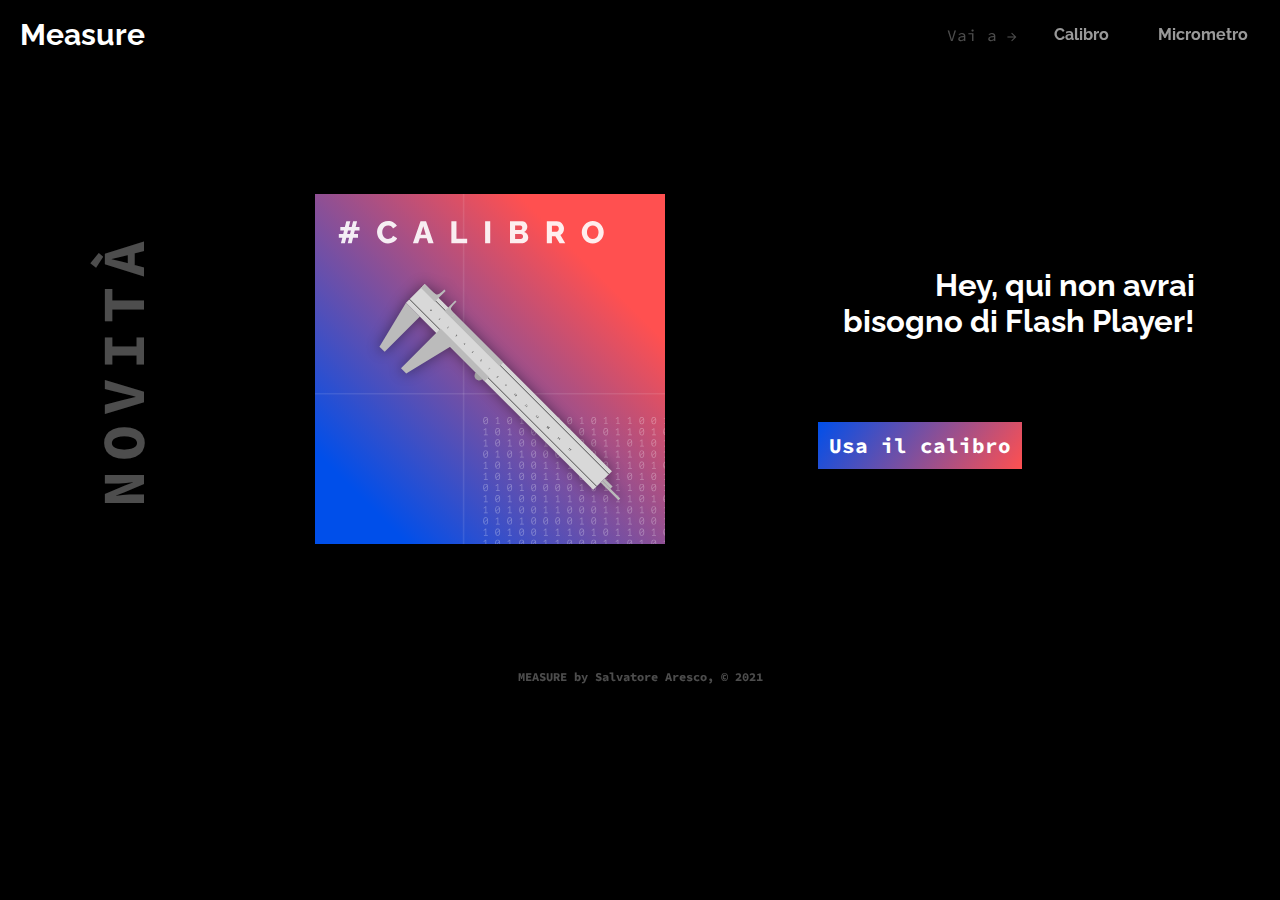
==== index.html @ 7bd5df7e "Add files via upload" ====
<!DOCTYPE html>
<html lang="en">
<head>
    <meta charset="UTF-8">
    <meta name="viewport" content="width=device-width, initial-scale=1.0">
    <link rel="stylesheet" href="style.css">
    <link rel="stylesheet" href="index.css">
    <link rel="shortcut icon" href="assets/favicon.png" type="image/x-icon">
    <title>Measure</title>
</head>
<body>
    <header>
        <div class="logo" id="home">Measure</div>
        <div class="nav">
            <p>Vai a →</p>
            <p class="nav-el" id="nav1">Calibro</p>
            <p class="nav-el" id="nav2">Micrometro</p>
        </div>
    </header>

    <div class="main">
        <div class="mainTitle">
            <p>Novità</p>
        </div>
        <div class="post"></div>
        <div class="info">
            <p id="infoTitle"></p>
            <button id="goTo">Usa il calibro</button>
        </div>
    </div>

    <div class="mobile-view">
        <div class="mobile-alert">
            <div class="pcicon"></div>
            <div class="pcinfo">Ops, puoi utilizzare Measure<br>solo da un computer.</div>
        </div>
    </div>

    <div class="footer">
        <p>MEASURE by Salvatore Aresco, © 2021</p>
    </div>

    <script src="noti.js"></script>
    <script src="index.js"></script>
</body>
</html>
---- style.css ----
@import url('https://fonts.googleapis.com/css2?family=Raleway:wght@400;600;700&family=Source+Code+Pro:wght@300;400;600;700&display=swap');

*{
    margin: 0;
    padding: 0;
}

::selection{
    color: #fff;
    background-color: #FF5050;
}

body{
    background-color: #000;
    animation: fadeIn 0.5s ease;
}

@keyframes fadeOut{
    from{
        opacity: 1;
    }
    to{
        opacity: 0;
    }
}
@keyframes fadeIn{
    from{
        opacity: 0;
    }
    to{
        opacity: 1;
    }
}

header{
    display: grid;
    grid-template-columns: auto auto;
    /* border: 1px solid rebeccapurple; */
    align-items: center;
    padding: 17px 20px;

    user-select: none;
}

.logo{
    color: #fff;
    font: bold 30px 'Raleway';
    cursor: pointer;
}

.nav{
    margin-left: auto;
    /* border: 1px solid rebeccapurple; */
    display: flex;
    gap: 25px;
    color: #fff;
    align-items: center;
}

.nav .nav-el{
    opacity: 0.6;
    padding: 4px 12px;
    cursor: pointer;
    font: bold 16px 'Raleway';

    transition: 0.2s ease-in-out;
}

.nav p:nth-child(1){
    font: 16px 'Source Code Pro';
    opacity: 0.3;
    /* padding: 4px 12px; */
}

.nav .nav-el:hover{
    opacity: 1;
    background-color: #fff;
    color: #000;
    border-radius: 6px;
}

.mobile-view{
    display: none;
}

@media screen and (max-width: 700px){
    .mobile-view{
        position: fixed;
        top: 0;
        left: 0;
    
        z-index: 10;
    
        width: 100%;
        height: 100%;
        
        background-color: #000;
    
        display: grid;
        place-content: center;
    }
    
    .mobile-alert{
        display: grid;
        gap: 20px;
        place-content: center;
        /* border: 1px solid red; */
    }
    
    .pcicon{
        margin-left: auto;
        margin-right: auto;
    
        /* border: 1px solid red; */
        background: url("assets/pcicon.svg") no-repeat;
        background-size: contain;
    
        width: 150px;
        height: 150px;
    }
    .pcinfo{
        color: #fff;
        font: bold 31px 'Raleway';
        text-align: center;
    }
}

.noti{
    position: absolute;
    top: 10%;
    left: 50%;
    transform: translate(-50%, -50%);

    padding: 20px;
    background-color: #353535;
    color: #fff;
}
---- index.css ----
.main{
    /* border: 1px solid gray; */
    height: 600px;

    display: grid;
    /* grid-auto-columns: 300px; */

    grid-template-columns: 30px 300px 380px;
    place-content: center;
    align-items: center;
    gap: 200px;
}

.post{
    /* border: 1px solid gray; */

    background: url('assets/post1.svg') no-repeat;
    background-position: center;
    background-size: contain;

    width: 350px;
    height: 350px;

    /* border-radius: 6px; */
}

.info{
    /* border: 1px solid rebeccapurple; */
    display: grid;
    place-content: center;
    gap: 80px;
}

.info p{
    color: #fff;
    font: bold 31px 'Raleway';
    text-align: right;
}

.info button{
    border: 3px solid #000;
    outline: none;
    padding: 10px;
    background: linear-gradient(125deg, #004FEA, #FF5050);
    color: #fff;
    font: bold 21px 'Source Code Pro';
    width: 210px;

    cursor: pointer;
    user-select: none;

    transition: 0.2s ease;
}

.info button:hover{
    background: linear-gradient(265deg, #004FEA, #FF5050);
    color: #fff;
    border: 3px solid #fff;
}

.mainTitle p{
    transform: rotate(180deg);
    writing-mode: vertical-rl;
    text-orientation: mixed;
    text-transform: uppercase;
    letter-spacing: 10px;
    /* border: 1px solid red; */

    opacity: 0.3;
    color: #fff;
    font: 700 60px 'Source Code Pro';

    user-select: none;
}

.footer{
    opacity: 0.3;
    color: #fff;
    font: bold 12px 'Source Code Pro';
    user-select: none;
}

.footer p{
    text-align: center;
}
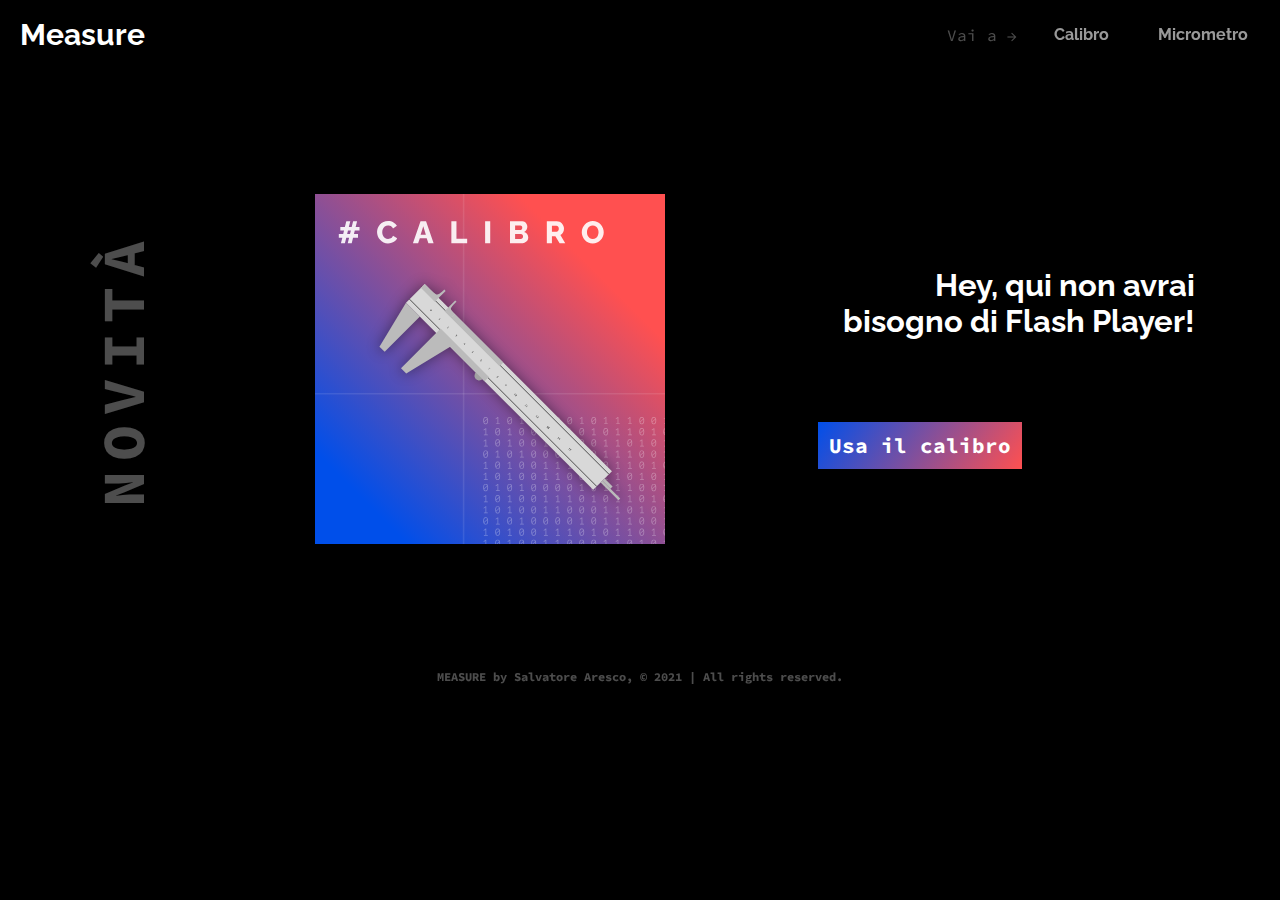
==== commit e9f02914: "Update index.html" ====
--- a/index.html
+++ b/index.html
@@ -37,10 +37,10 @@
     </div>
 
     <div class="footer">
-        <p>MEASURE by Salvatore Aresco, © 2021</p>
+        <p>MEASURE by Salvatore Aresco, © 2021 | All rights reserved.</p>
     </div>
 
     <script src="noti.js"></script>
     <script src="index.js"></script>
 </body>
-</html>+</html>
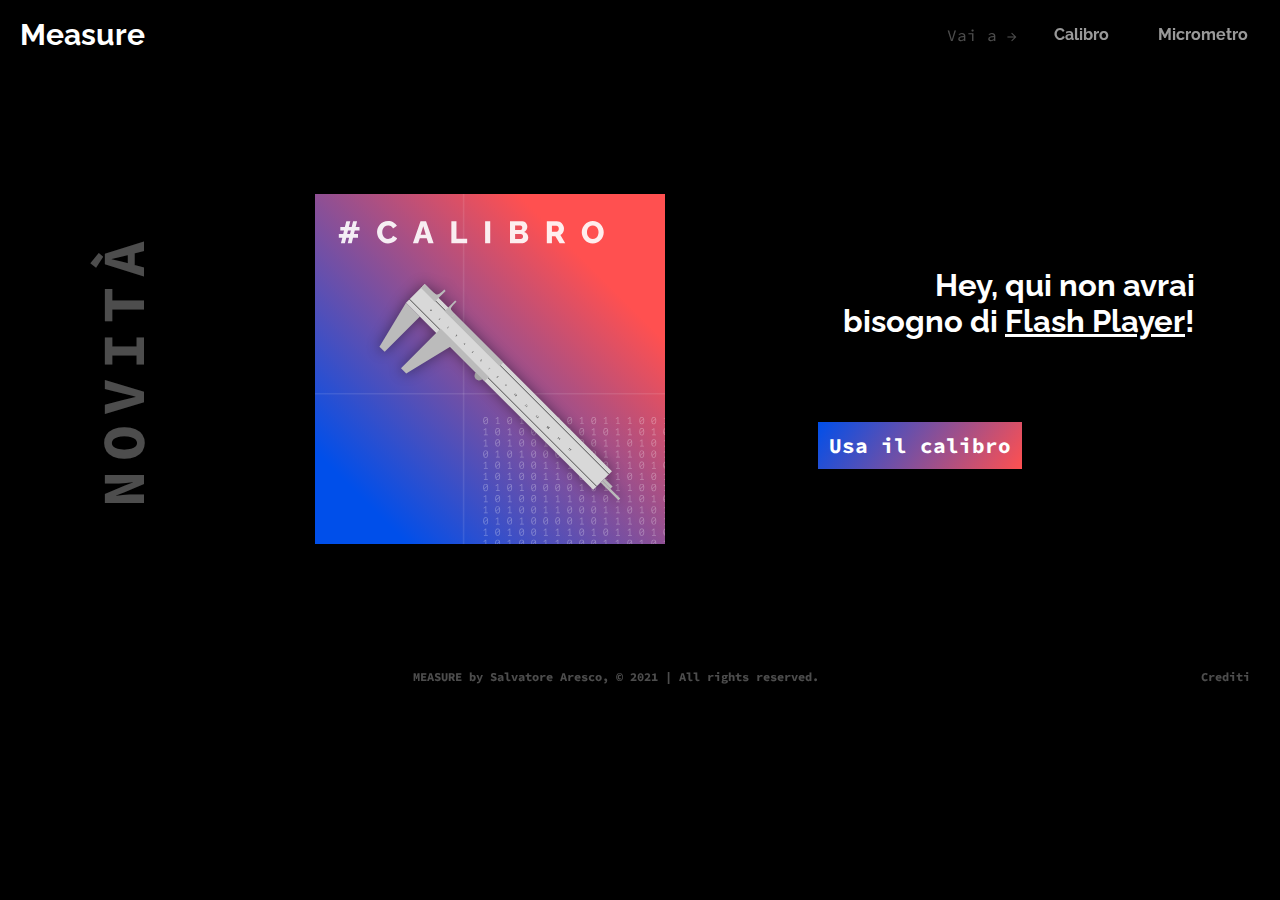
==== commit 46307bd5: "bug fixes and adjustments" ====
--- a/index.html
+++ b/index.html
@@ -38,6 +38,7 @@
 
     <div class="footer">
         <p>MEASURE by Salvatore Aresco, © 2021 | All rights reserved.</p>
+        <p id="credits">Crediti</p>
     </div>
 
     <script src="noti.js"></script>
--- a/style.css
+++ b/style.css
@@ -43,6 +43,7 @@
 }
 
 .logo{
+    z-index: 1;
     color: #fff;
     font: bold 30px 'Raleway';
     cursor: pointer;
@@ -126,12 +127,26 @@
 }
 
 .noti{
+    display: none;
     position: absolute;
-    top: 10%;
+    top: 15%;
     left: 50%;
     transform: translate(-50%, -50%);
 
-    padding: 20px;
-    background-color: #353535;
+    padding: 10px 20px;
+    background-color: #1b1b1b;
     color: #fff;
+
+    gap: 10px;
+    border-radius: 6px;
+
+    animation: fadeIn 0.3s ease;
+}
+
+.noti p:nth-child(1){
+    font: bold 20px 'Raleway';
+}
+.noti p:nth-child(2){
+    font: 14px 'Source Code Pro';
+    opacity: 0.8;
 }--- a/index.css
+++ b/index.css
@@ -74,12 +74,21 @@
 }
 
 .footer{
+    padding: 0px 30px;
     opacity: 0.3;
     color: #fff;
     font: bold 12px 'Source Code Pro';
     user-select: none;
+
+    display: flex;
 }
 
-.footer p{
-    text-align: center;
+.footer p:nth-child(1){
+    margin-left: auto;
+    margin-right: auto;
+    /* border: 1px solid red; */
+}
+
+.footer p:nth-child(2){
+    cursor: pointer;
 }